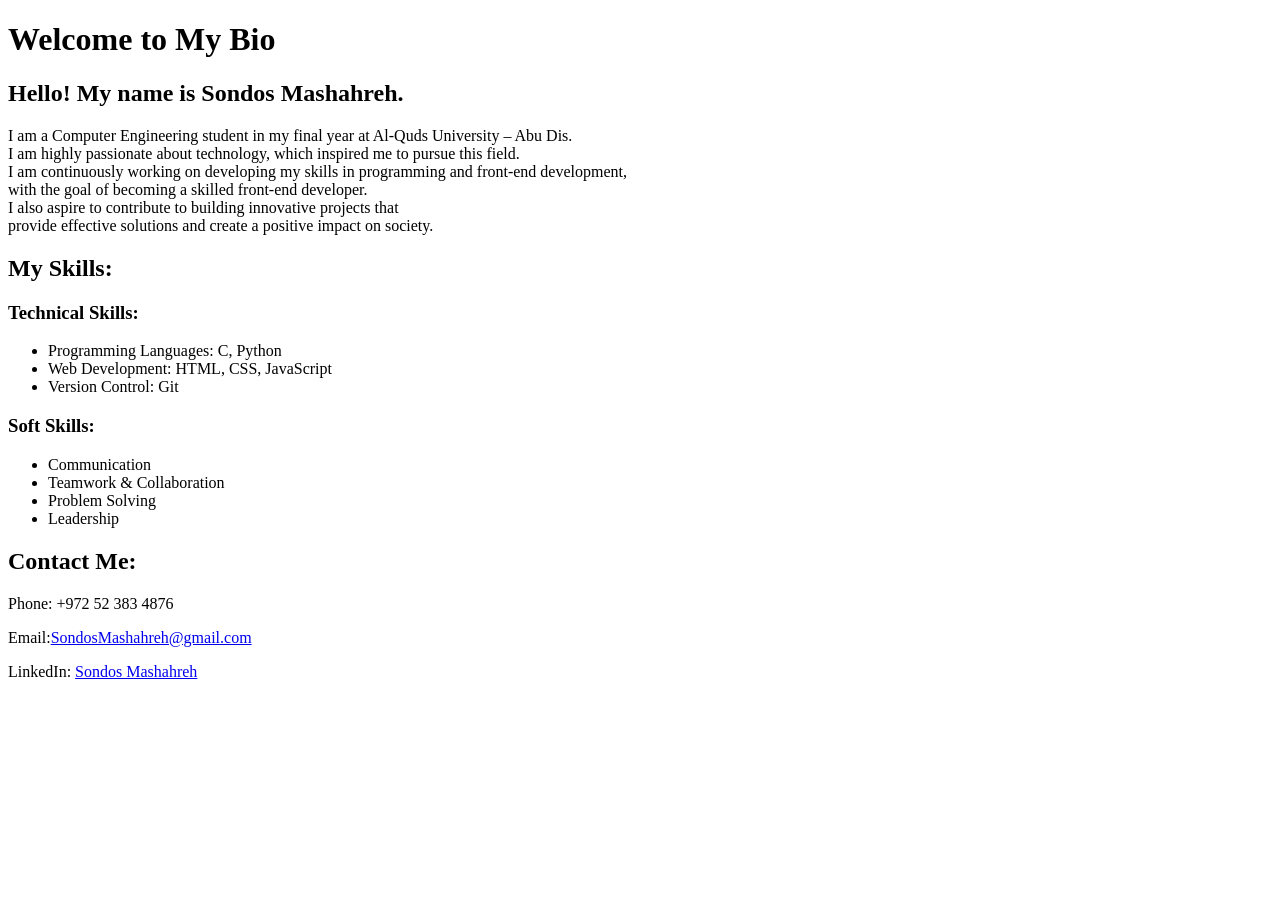
==== index.html @ 12bb18e3 "add bio information" ====
<!DOCTYPE html>
<html lang="en">
<head>
    <meta  charset="UTF-8">
    <meta name="viewport" content="width=device-width, initial-scale=1.0">
    <title>My Bio</title>
</head>
<body>
    <header>
        <h1>Welcome to My Bio</h1>
    </header>

    <main>
        <h2>Hello! My name is Sondos Mashahreh.</h2>
        <p>I am a Computer Engineering student in my final year at Al-Quds University – Abu Dis.<br>
         I am highly passionate about technology, which inspired me to pursue this field.<br>
        I am continuously working on developing my skills in programming and front-end development,<br>
        with the goal of becoming a skilled front-end developer. <br>
        I also aspire to contribute to building innovative projects that<br>
        provide effective solutions and create a positive impact on society.</p>
    </main>
    
    <section>
        <h2>My Skills:</h2>
        <h3>Technical Skills:</h3>
        <ul>
            <li>Programming Languages: C, Python</li>
            <li>Web Development: HTML, CSS, JavaScript</li>
            <li>Version Control: Git</li>
        </ul>
        <h3>Soft Skills:</h3>
        <ul>
            <li>Communication</li>
            <li>Teamwork & Collaboration</li>
            <li>Problem Solving</li>
            <li>Leadership</li>
        </ul>
    </section>

    <footer>
        <h2>Contact Me:</h2>
        <p>Phone: +972 52 383 4876</p>
        <p>Email:<a href="mailto:SondosMashahreh@gmail.com">SondosMashahreh@gmail.com</a></p>
        <p>LinkedIn: <a href="https://www.linkedin.com/in/sondos-mashahreh-b41b27382?utm_source=share_via&utm_content=profile&utm_medium=member_ios" target="_blank">Sondos Mashahreh</a></p>
    </footer>



</body>
</html>
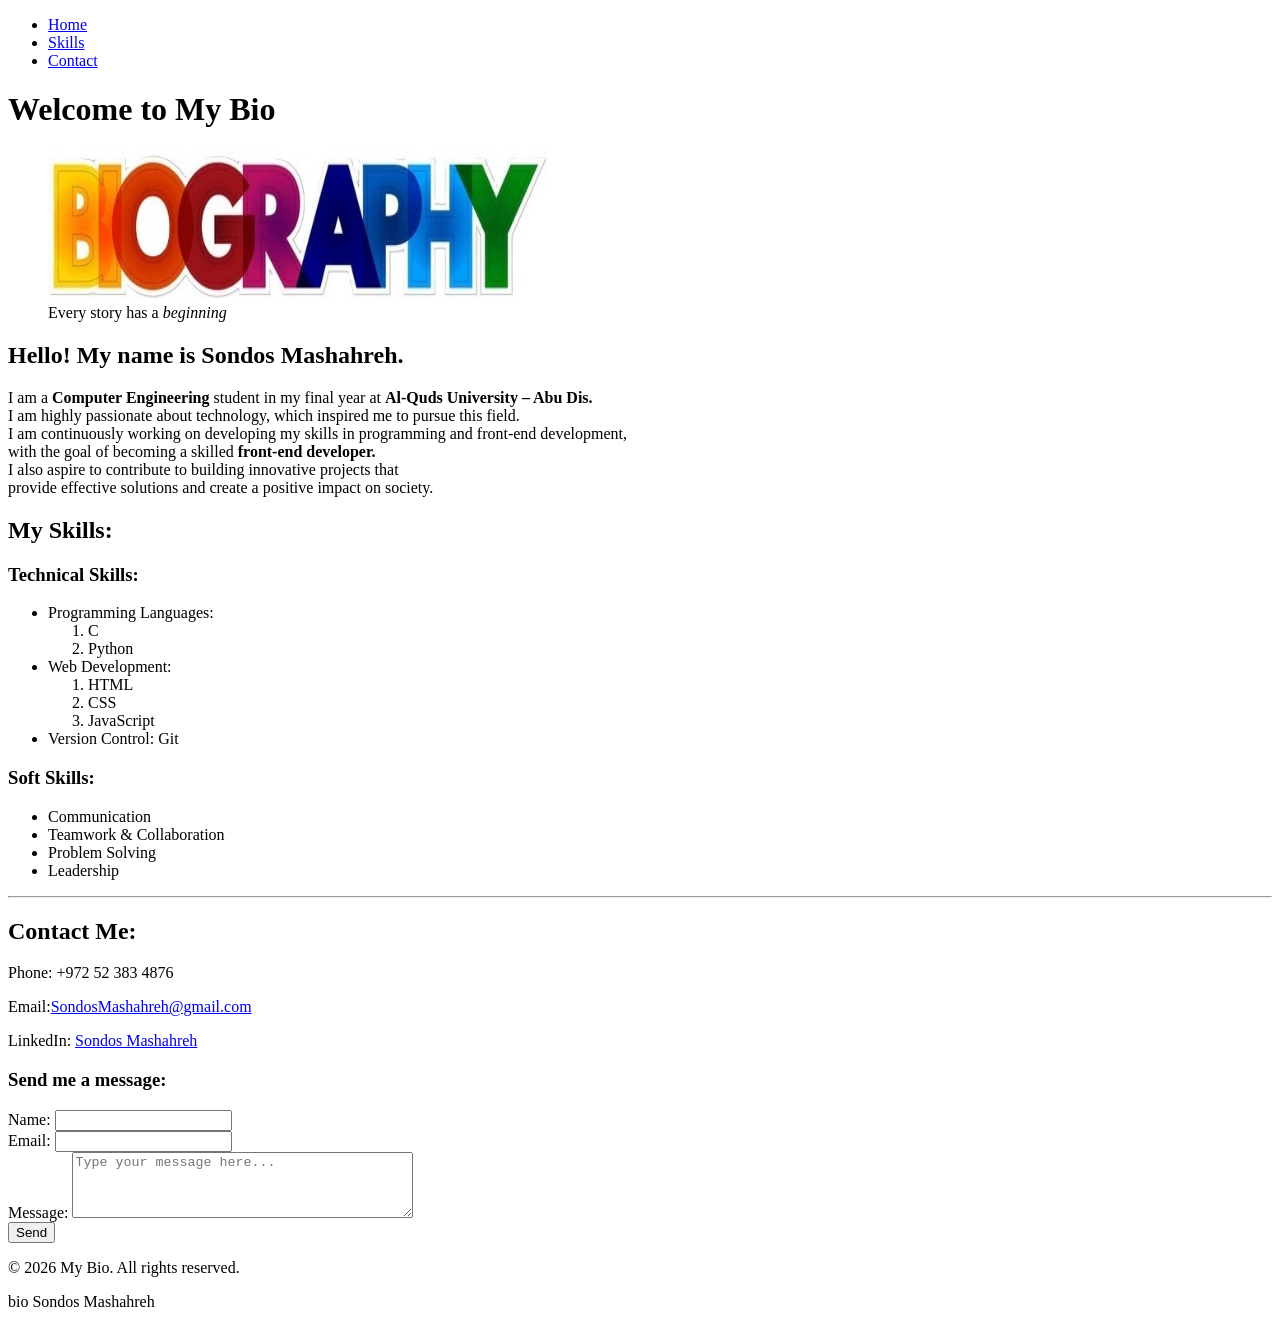
==== commit d067c429: "add form section" ====
--- a/index.html
+++ b/index.html
@@ -6,26 +6,48 @@
     <title>My Bio</title>
 </head>
 <body>
+    <nav class="navbar">
+        <ul>
+            <li><a href="#About">Home</a></li>
+            <li><a href="#skills">Skills</a></li>
+            <li><a href="#contact">Contact</a></li>
+        </ul>
+    </nav>
     <header>
         <h1>Welcome to My Bio</h1>
     </header>
+    <figure>
+    <img src="images/bio.jpg" alt="biography Picture" width="500" height="150">
+        <figcaption>Every story has a <em>beginning</em></figcaption>
+    </figure>
 
-    <main>
+    <main class="About">
         <h2>Hello! My name is Sondos Mashahreh.</h2>
-        <p>I am a Computer Engineering student in my final year at Al-Quds University – Abu Dis.<br>
+        <p>I am a <strong>Computer Engineering</strong> student in my final year at <strong>Al-Quds University – Abu Dis.</strong><br>
          I am highly passionate about technology, which inspired me to pursue this field.<br>
         I am continuously working on developing my skills in programming and front-end development,<br>
-        with the goal of becoming a skilled front-end developer. <br>
+        with the goal of becoming a skilled<strong> front-end developer.</strong>  <br>
         I also aspire to contribute to building innovative projects that<br>
         provide effective solutions and create a positive impact on society.</p>
     </main>
     
-    <section>
+    <section id="skills">
         <h2>My Skills:</h2>
         <h3>Technical Skills:</h3>
         <ul>
-            <li>Programming Languages: C, Python</li>
-            <li>Web Development: HTML, CSS, JavaScript</li>
+            <li>Programming Languages:
+            <ol>
+                <li>C</li>
+                <li>Python</li>
+            </ol>
+            </li>
+            <li>Web Development:
+            <ol>
+                <li>HTML</li>
+                <li>CSS</li>
+                <li>JavaScript</li>
+            </ol>
+            </li>
             <li>Version Control: Git</li>
         </ul>
         <h3>Soft Skills:</h3>
@@ -37,12 +59,33 @@
         </ul>
     </section>
 
-    <footer>
+
+    
+<hr>
+    <form id="contact">
+
         <h2>Contact Me:</h2>
+    
         <p>Phone: +972 52 383 4876</p>
         <p>Email:<a href="mailto:SondosMashahreh@gmail.com">SondosMashahreh@gmail.com</a></p>
         <p>LinkedIn: <a href="https://www.linkedin.com/in/sondos-mashahreh-b41b27382?utm_source=share_via&utm_content=profile&utm_medium=member_ios" target="_blank">Sondos Mashahreh</a></p>
-    </footer>
+        <h3>Send me a message: </h3>
+        <label for="name">Name:</label>
+        <input type="text" id="name" name="name" required>
+        <br>
+        <label for="email">Email:</label>
+        <input type="email" id="email" name="email" required>
+        <br>
+        <label for="message">Message:</label>
+        <textarea name="message" id="message" rows="4" cols="40" placeholder="Type your message here..."></textarea>
+        <br>
+        <button type="submit">Send</button>
+    </form>
+
+        <footer>
+            <p>&copy; 2026 My Bio. All rights reserved.</p>
+            <p>bio Sondos Mashahreh</p>
+        </footer>
 
 
 
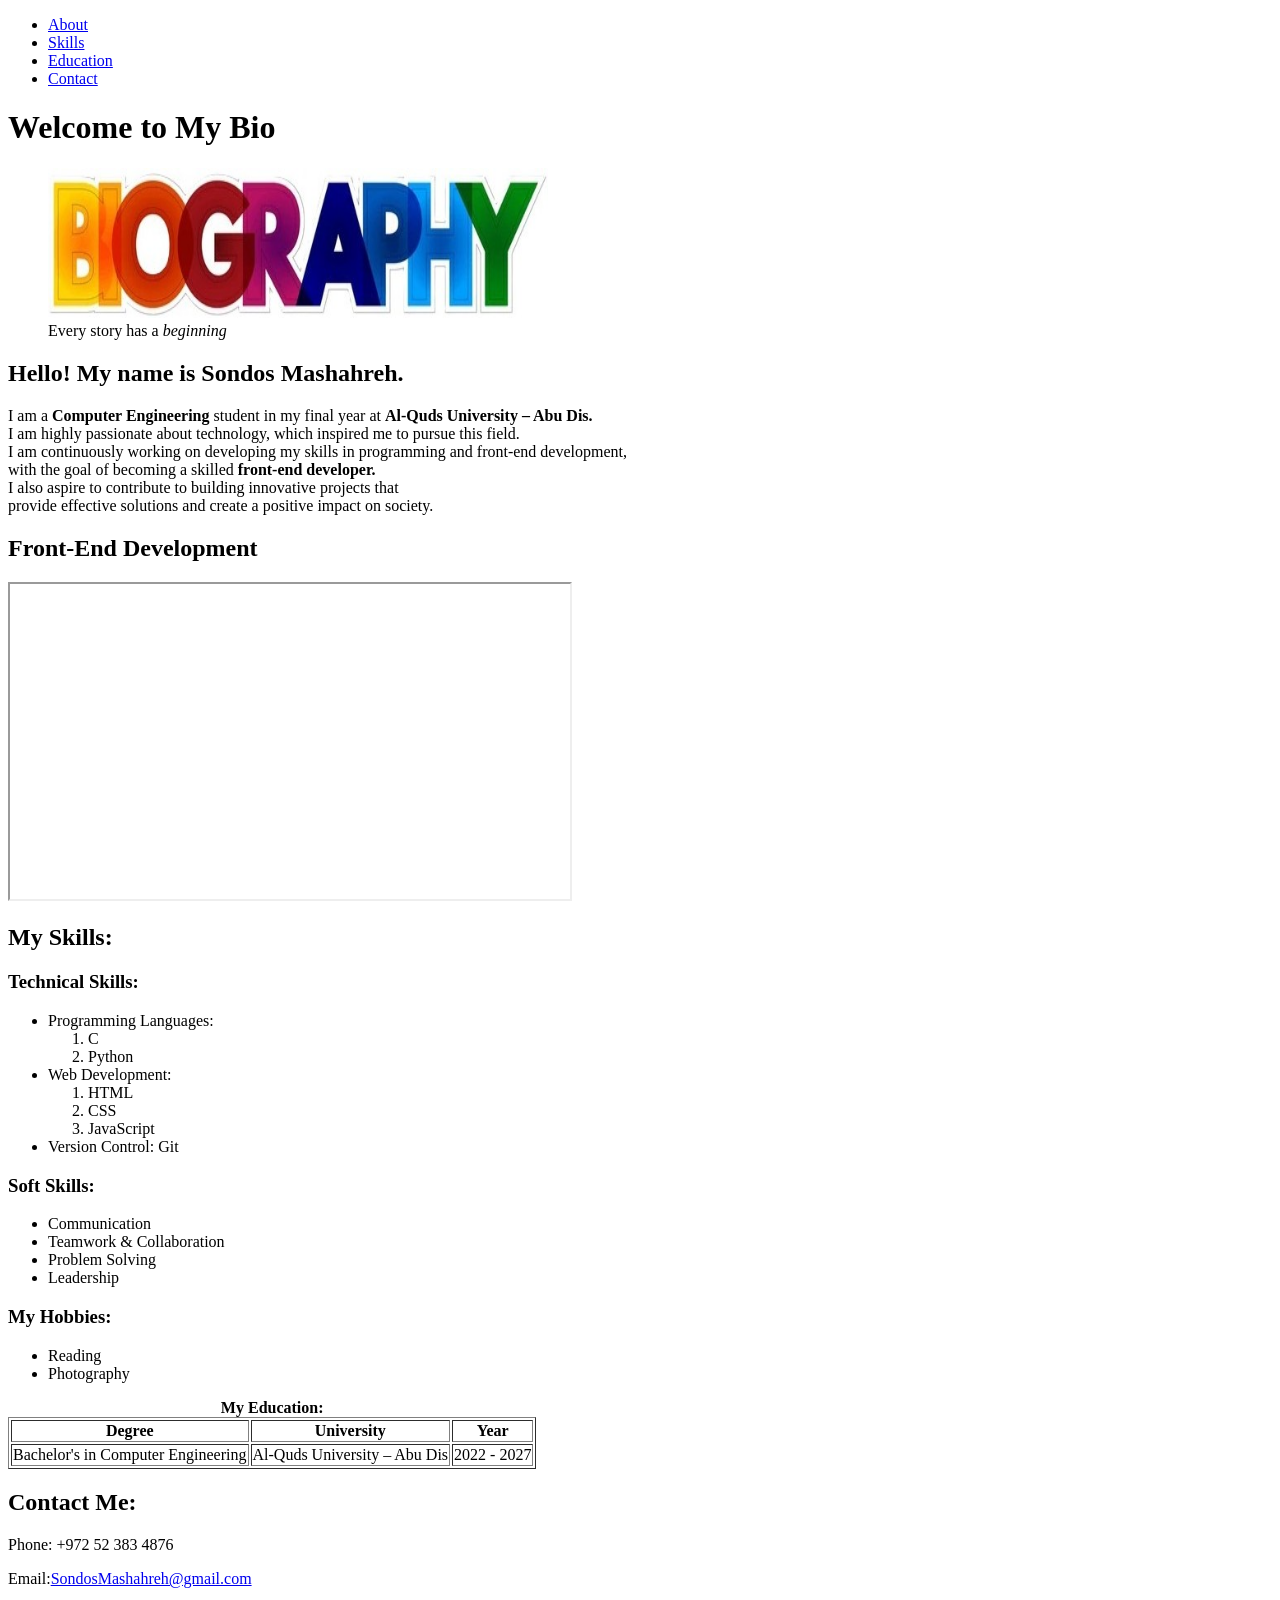
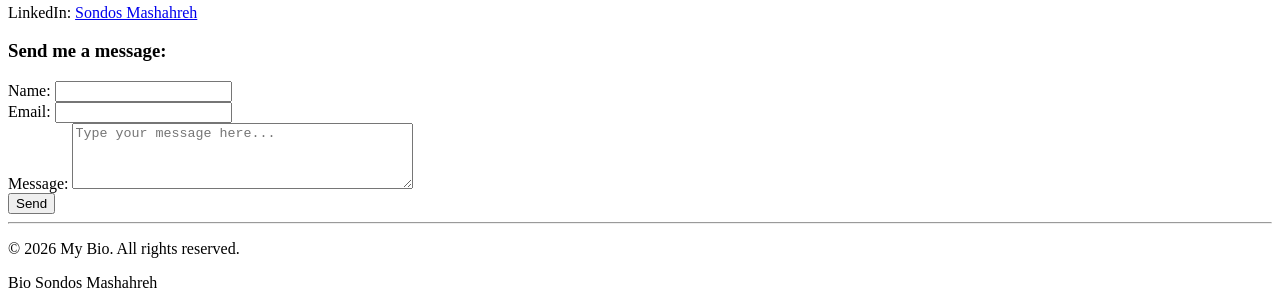
==== commit eea303d3: "add table, video, and others" ====
--- a/index.html
+++ b/index.html
@@ -3,25 +3,30 @@
 <head>
     <meta  charset="UTF-8">
     <meta name="viewport" content="width=device-width, initial-scale=1.0">
+    <meta name="description" content="Personal bio of Sondos Mashahreh, Computer Engineering student.">
     <title>My Bio</title>
 </head>
 <body>
+    <header>
+    <!-- Navigation -->
     <nav class="navbar">
         <ul>
-            <li><a href="#About">Home</a></li>
+            <li><a href="#about">About</a></li>
             <li><a href="#skills">Skills</a></li>
+            <li><a href="#education">Education</a></li>
             <li><a href="#contact">Contact</a></li>
         </ul>
     </nav>
-    <header>
         <h1>Welcome to My Bio</h1>
     </header>
+
     <figure>
     <img src="images/bio.jpg" alt="biography Picture" width="500" height="150">
         <figcaption>Every story has a <em>beginning</em></figcaption>
     </figure>
 
-    <main class="About">
+    <main>
+    <section id="about">
         <h2>Hello! My name is Sondos Mashahreh.</h2>
         <p>I am a <strong>Computer Engineering</strong> student in my final year at <strong>Al-Quds University – Abu Dis.</strong><br>
          I am highly passionate about technology, which inspired me to pursue this field.<br>
@@ -29,7 +34,11 @@
         with the goal of becoming a skilled<strong> front-end developer.</strong>  <br>
         I also aspire to contribute to building innovative projects that<br>
         provide effective solutions and create a positive impact on society.</p>
-    </main>
+    </section>
+<section >
+    <h2>Front-End Development</h2>
+<iframe width="560" height="315" src="https://www.youtube.com/embed/qyHyFsT7Hig?si=649HlX-gsU0fcvH4" title="YouTube video player" loading="lazy" allow="accelerometer; autoplay; clipboard-write; encrypted-media; gyroscope; picture-in-picture; web-share" referrerpolicy="strict-origin-when-cross-origin" allowfullscreen></iframe>
+    </section>
     
     <section id="skills">
         <h2>My Skills:</h2>
@@ -59,9 +68,37 @@
         </ul>
     </section>
 
+        <aside>
+            <h3>My Hobbies:</h3>
+            <ul>
+                <li>Reading</li>
+                <li>Photography</li>
 
+            </ul>
+        </aside>    
+
+    <section id="education">
+    <table border="1">
+        <caption><b>My Education:</b></caption>
+        <thead>
+            <tr>
+                <th>Degree</th>
+                <th>University</th>
+                <th>Year</th>
+            </tr>
+        </thead>
+        <tbody>
+            <tr>
+                <td>Bachelor's in Computer Engineering</td>
+                <td>Al-Quds University – Abu Dis</td>
+                <td>2022 - 2027</td>
+            </tr>
+        </tbody>
+    </table>
+    </section>
+
+    </main>
     
-<hr>
     <form id="contact">
 
         <h2>Contact Me:</h2>
@@ -77,14 +114,14 @@
         <input type="email" id="email" name="email" required>
         <br>
         <label for="message">Message:</label>
-        <textarea name="message" id="message" rows="4" cols="40" placeholder="Type your message here..."></textarea>
+        <textarea name="message" id="message" rows="4" cols="40" placeholder="Type your message here..." required></textarea>
         <br>
         <button type="submit">Send</button>
     </form>
-
+<hr>
         <footer>
             <p>&copy; 2026 My Bio. All rights reserved.</p>
-            <p>bio Sondos Mashahreh</p>
+            <p>Bio Sondos Mashahreh</p>
         </footer>
 
 
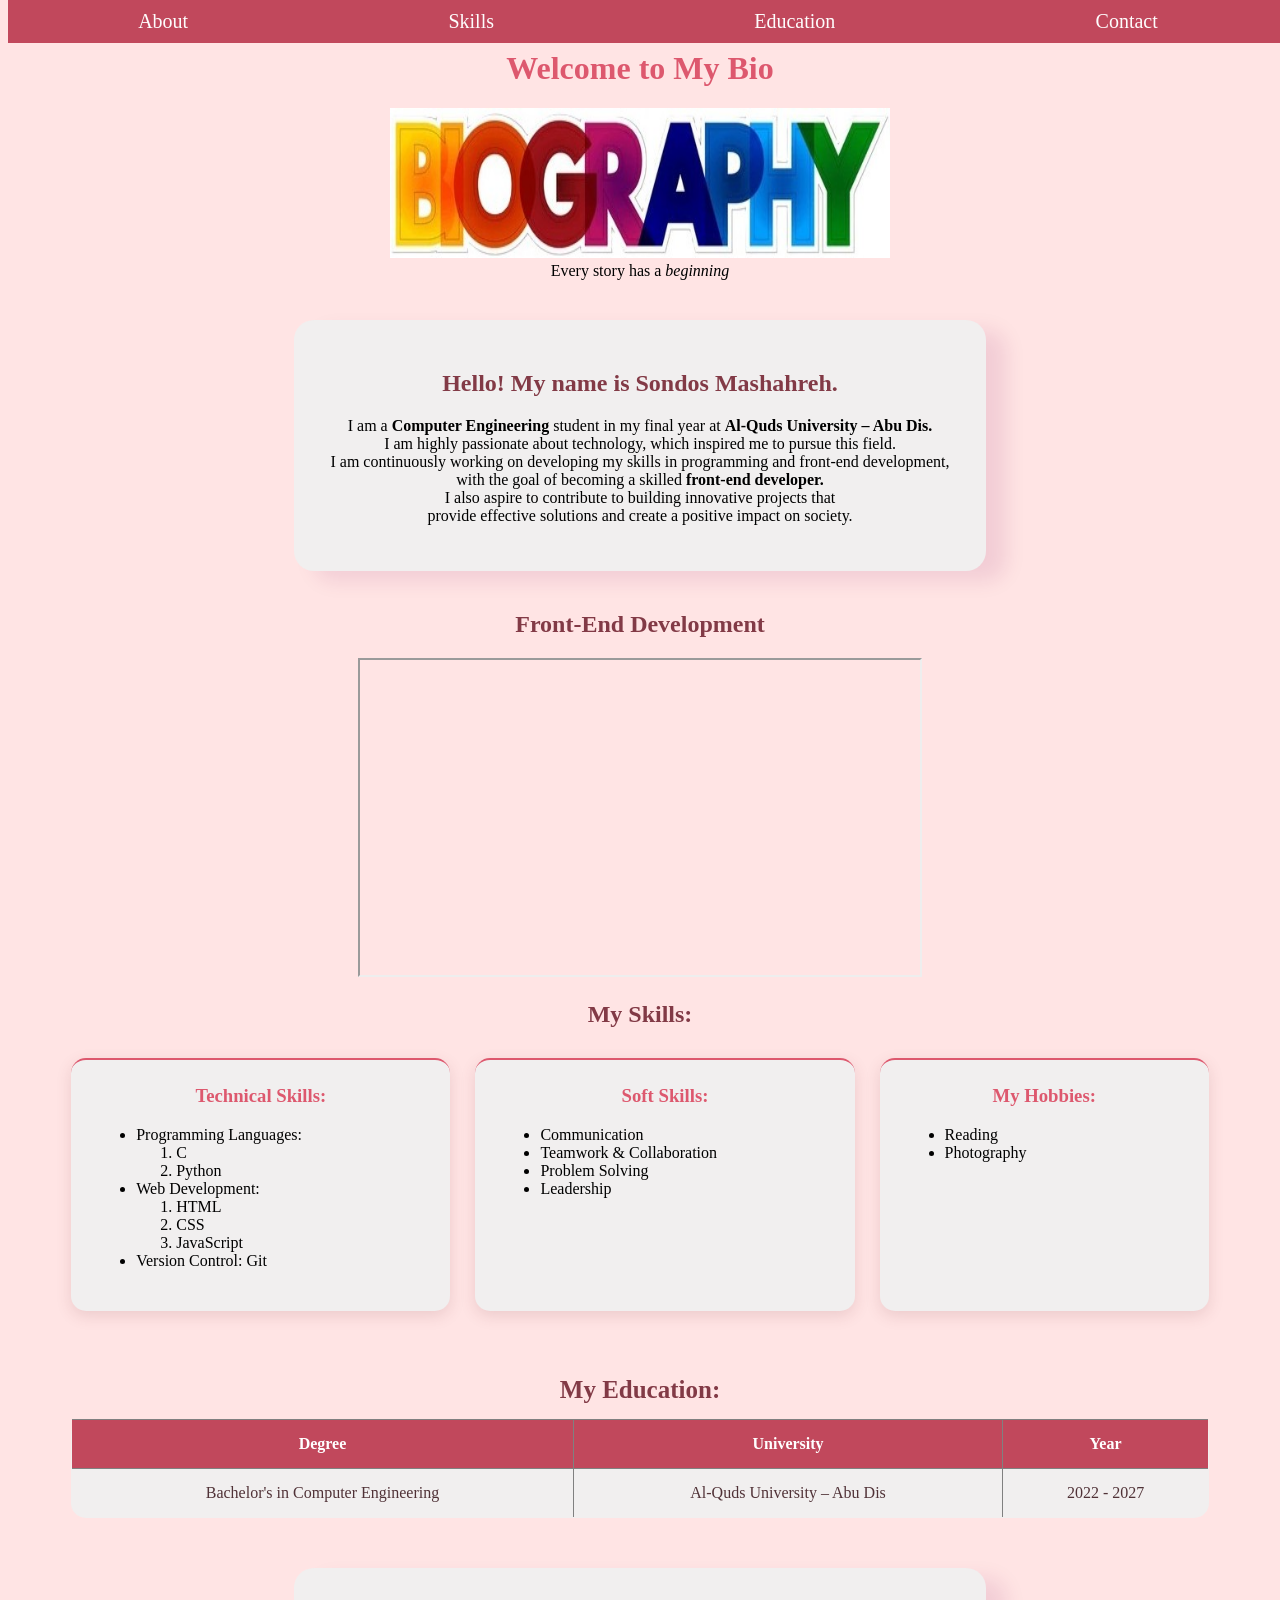
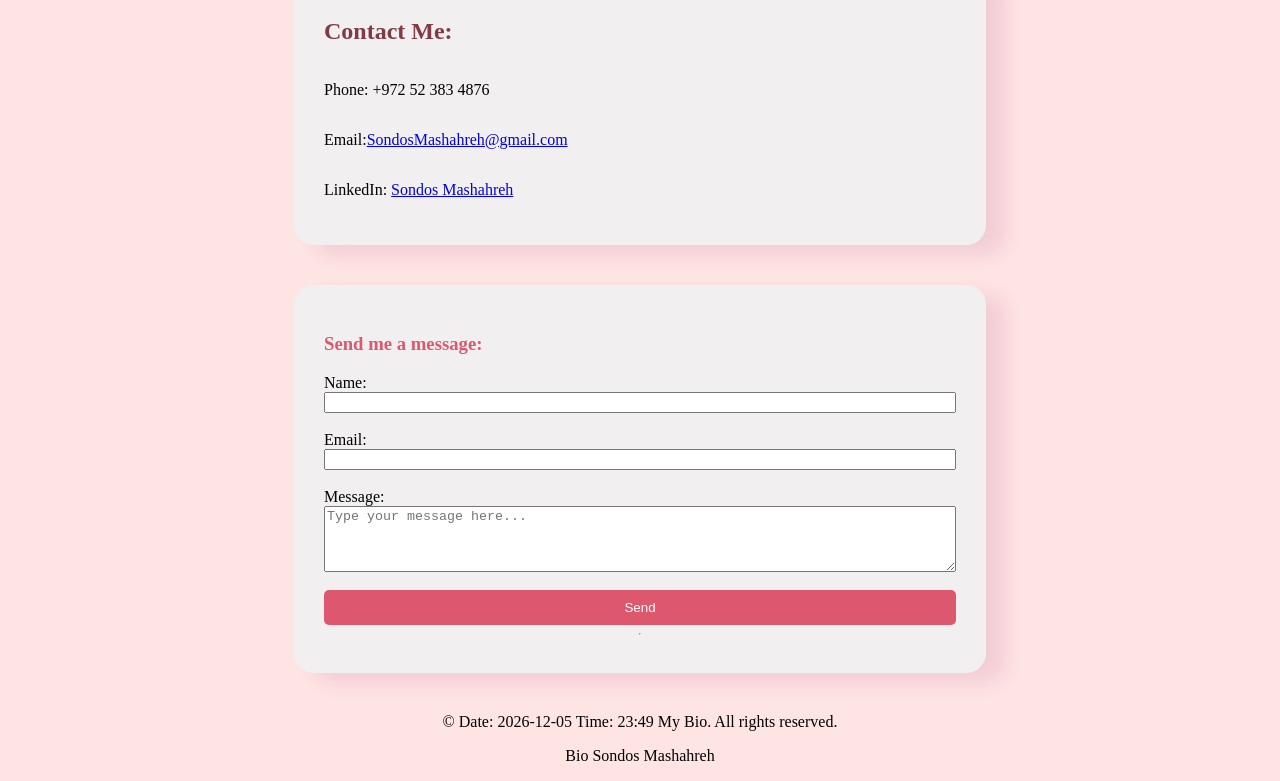
==== commit bfe3b6b6: "add js + css" ====
--- a/index.html
+++ b/index.html
@@ -4,6 +4,8 @@
     <meta  charset="UTF-8">
     <meta name="viewport" content="width=device-width, initial-scale=1.0">
     <meta name="description" content="Personal bio of Sondos Mashahreh, Computer Engineering student.">
+    <link rel="stylesheet" href="style.css">
+    <script src="script.js" defer></script>
     <title>My Bio</title>
 </head>
 <body>
@@ -40,8 +42,10 @@
 <iframe width="560" height="315" src="https://www.youtube.com/embed/qyHyFsT7Hig?si=649HlX-gsU0fcvH4" title="YouTube video player" loading="lazy" allow="accelerometer; autoplay; clipboard-write; encrypted-media; gyroscope; picture-in-picture; web-share" referrerpolicy="strict-origin-when-cross-origin" allowfullscreen></iframe>
     </section>
     
+            <h2>My Skills:</h2>
+
     <section id="skills">
-        <h2>My Skills:</h2>
+            <div class="box">
         <h3>Technical Skills:</h3>
         <ul>
             <li>Programming Languages:
@@ -58,7 +62,10 @@
             </ol>
             </li>
             <li>Version Control: Git</li>
+            </div>
         </ul>
+            <div class="box">
+
         <h3>Soft Skills:</h3>
         <ul>
             <li>Communication</li>
@@ -66,16 +73,21 @@
             <li>Problem Solving</li>
             <li>Leadership</li>
         </ul>
-    </section>
+        </div>
 
         <aside>
+                <div class="box">
+
             <h3>My Hobbies:</h3>
             <ul>
                 <li>Reading</li>
                 <li>Photography</li>
 
             </ul>
+            </div>
         </aside>    
+            </section>
+
 
     <section id="education">
     <table border="1">
@@ -99,13 +111,15 @@
 
     </main>
     
-    <form id="contact">
+    <section id="contact">
 
         <h2>Contact Me:</h2>
     
         <p>Phone: +972 52 383 4876</p>
         <p>Email:<a href="mailto:SondosMashahreh@gmail.com">SondosMashahreh@gmail.com</a></p>
         <p>LinkedIn: <a href="https://www.linkedin.com/in/sondos-mashahreh-b41b27382?utm_source=share_via&utm_content=profile&utm_medium=member_ios" target="_blank">Sondos Mashahreh</a></p>
+    </section>
+    <form id="contactForm">
         <h3>Send me a message: </h3>
         <label for="name">Name:</label>
         <input type="text" id="name" name="name" required>
@@ -116,15 +130,12 @@
         <label for="message">Message:</label>
         <textarea name="message" id="message" rows="4" cols="40" placeholder="Type your message here..." required></textarea>
         <br>
-        <button type="submit">Send</button>
+        <button class="but" type="submit">Send</button>
+<div id="savedMessages" style="display:none;"></div>    <hr>
     </form>
-<hr>
         <footer>
-            <p>&copy; 2026 My Bio. All rights reserved.</p>
+    <p id="datetime"></p>
             <p>Bio Sondos Mashahreh</p>
         </footer>
-
-
-
 </body>
 </html>
--- a/style.css
+++ b/style.css
@@ -0,0 +1,144 @@
+body{
+background-color: rgb(255, 228, 228);
+margin-top: 0;
+text-align: center;
+}
+
+.navbar a{
+    text-decoration: none;
+    color: inherit
+}
+
+.navbar ul{
+    background-color: rgb(193, 72, 92);
+    color: rgb(254, 253, 253);
+    display: flex;
+    justify-content: space-around;
+    list-style-type: none;
+    padding: 10px;
+    margin: 0;
+    font-size: 20px;
+    gap: 20px;
+}
+
+.navbar{
+    position: fixed;
+    top: 0;
+    width: 100%;
+}
+
+
+h1{
+    margin-top: 50px;
+    color: rgb(221, 88, 110);
+}
+
+h2{
+    color: rgb(130, 58, 70);
+}
+
+h3{
+    color: rgb(221, 88, 110);
+}
+
+.but{
+    background-color: rgb(221, 88, 110);
+    color: white;
+    padding: 10px 20px;
+    border: none;
+    border-radius: 5px;
+    cursor: pointer;
+}
+
+html {
+    scroll-padding-top: 50px;
+}
+
+#about {
+    background-color: rgb(241, 239, 239);
+    width: 50%;
+    margin: 40px auto;
+    padding: 30px;
+    border-radius: 20px;
+    box-shadow: 20px 10px 20px rgba(123, 4, 90, 0.1);
+}
+
+#skills {
+    flex: 1;
+    display: flex;
+    justify-content: center;
+    align-items: stretch;
+    gap: 25px;
+    text-align: left;
+    width: 90%;
+    margin: 30px auto;
+}
+
+#skills .box {
+    flex: 1;
+    width: 100%;
+    background-color: rgb(241, 239, 239);
+    padding: 25px;
+    border-radius: 15px;
+    box-shadow: 0 5px 15px rgba(130, 58, 70, 0.15);
+    text-align: left;
+    border-top: 2.5px solid rgb(221, 88, 110);
+    transition: transform 0.2s ease;
+}
+
+#skills .box:hover {
+    transform: translateY(5px);
+}
+
+#skills h3 {
+    text-align: center;
+    margin-top: 0;
+}
+
+#skills > aside {
+    flex: 1;
+    display: flex;
+}
+
+#education {
+    width: 90%;
+    margin: 50px auto;
+}
+
+#education table {
+    width: 100%;
+    border-collapse: collapse;
+    background-color: rgb(241, 239, 239);
+    border-radius: 15px;
+    overflow: hidden;
+}
+
+#education caption {
+    padding: 15px;
+    font-size: 25px;
+    color: rgb(130, 58, 70);
+}
+
+#education th {
+    background-color: rgb(193, 72, 92);
+    color: white;
+    padding: 15px;
+}
+
+#education td {
+    padding: 15px;
+    color: rgb(80, 50, 55);
+}
+
+#contact, #contactForm {
+    text-align: left;
+    background-color: rgb(241, 239, 239);
+    width: 50%;
+    margin: 40px auto;
+    padding: 30px;
+    border-radius: 20px;
+    box-shadow: 20px 10px 20px rgba(123, 4, 90, 0.1);
+    display: flex;
+    flex-direction: column;
+}
+
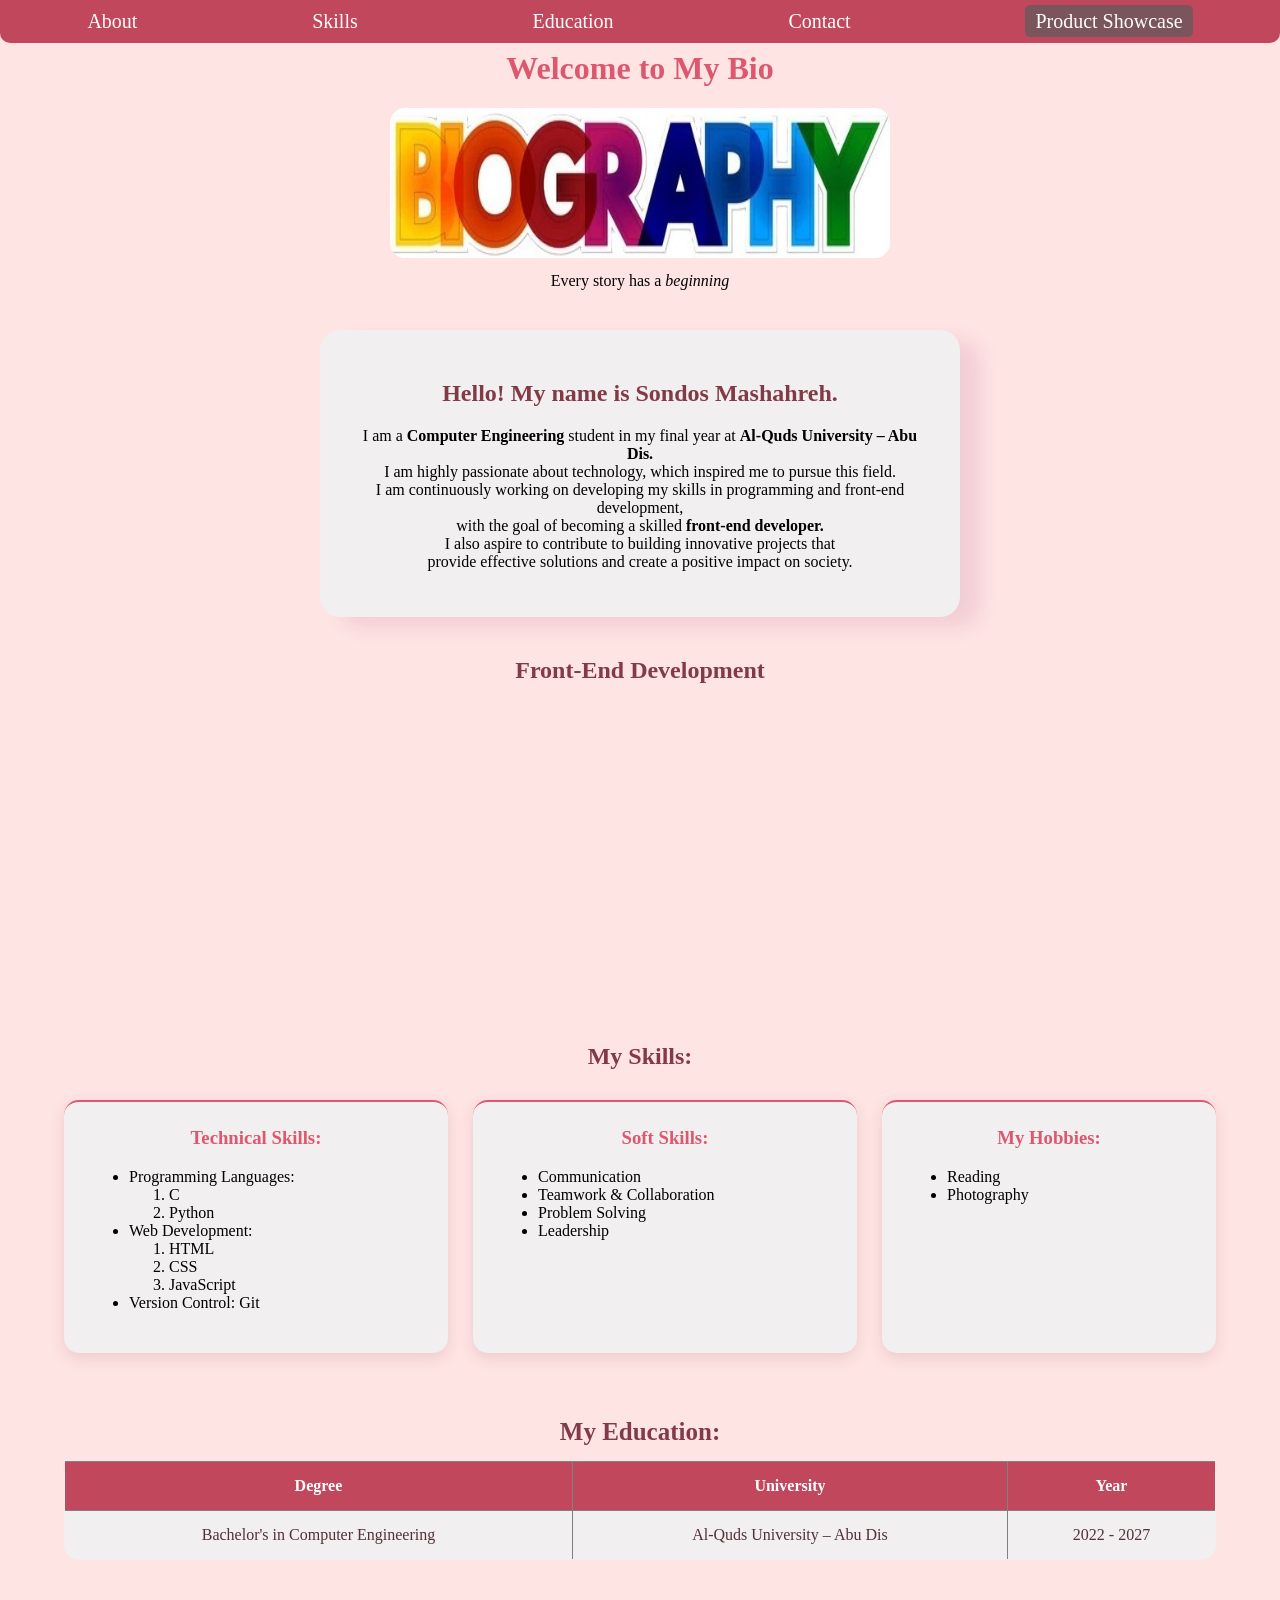
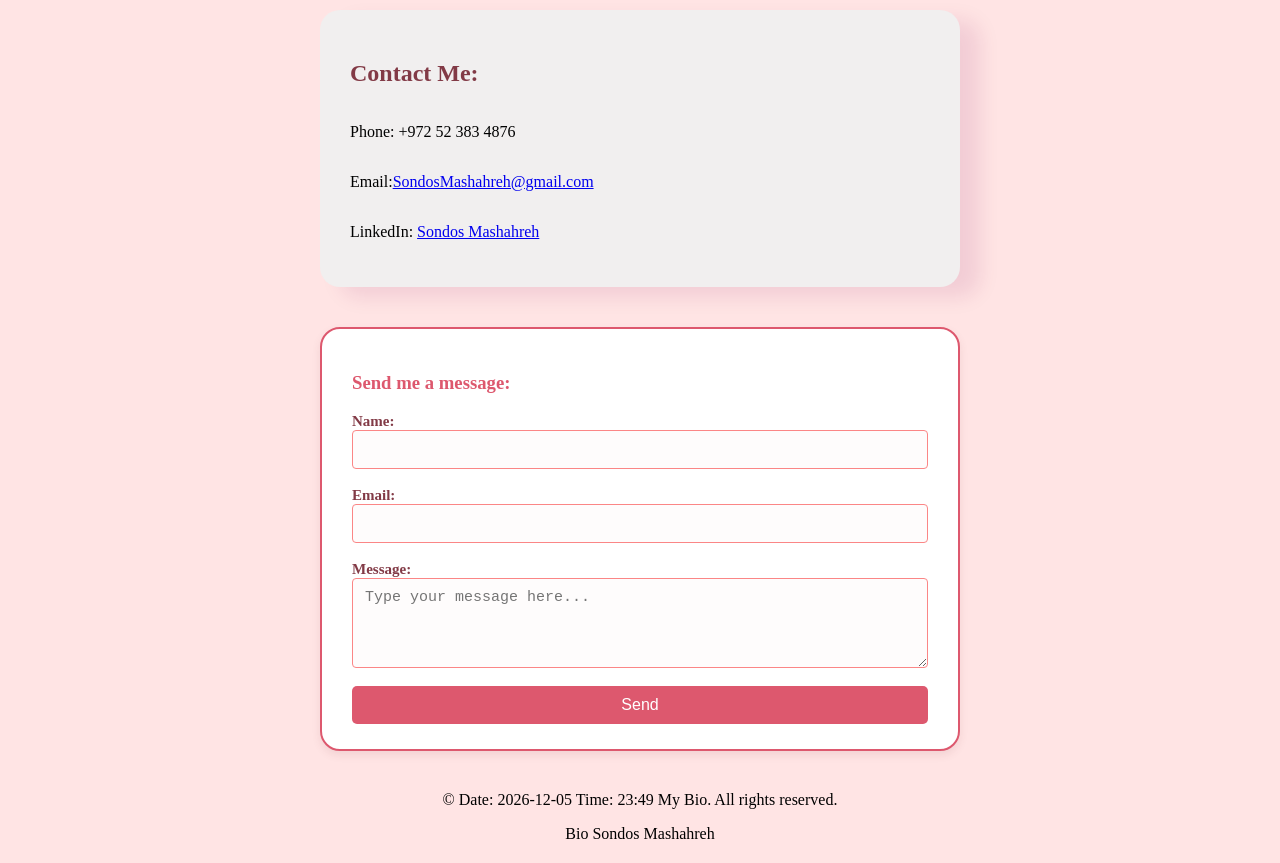
==== commit b5ae8d4a: "add product page" ====
--- a/index.html
+++ b/index.html
@@ -10,13 +10,13 @@
 </head>
 <body>
     <header>
-    <!-- Navigation -->
     <nav class="navbar">
         <ul>
             <li><a href="#about">About</a></li>
-            <li><a href="#skills">Skills</a></li>
+            <li><a href="#skills-section">Skills</a></li>
             <li><a href="#education">Education</a></li>
             <li><a href="#contact">Contact</a></li>
+            <li><a id="product-showcase-link" href="../product-showcase.html">Product Showcase</a></li>
         </ul>
     </nav>
         <h1>Welcome to My Bio</h1>
@@ -37,12 +37,11 @@
         I also aspire to contribute to building innovative projects that<br>
         provide effective solutions and create a positive impact on society.</p>
     </section>
-<section >
+<section>
     <h2>Front-End Development</h2>
-<iframe width="560" height="315" src="https://www.youtube.com/embed/qyHyFsT7Hig?si=649HlX-gsU0fcvH4" title="YouTube video player" loading="lazy" allow="accelerometer; autoplay; clipboard-write; encrypted-media; gyroscope; picture-in-picture; web-share" referrerpolicy="strict-origin-when-cross-origin" allowfullscreen></iframe>
-    </section>
+<iframe width="560" height="315" src="https://www.youtube.com/embed/Tef1e9FiSR0?si=miLtshqwr2T4hgXf" title="YouTube video player" frameborder="0" allow="accelerometer; autoplay; clipboard-write; encrypted-media; gyroscope; picture-in-picture; web-share" referrerpolicy="strict-origin-when-cross-origin" allowfullscreen></iframe>    </section>
     
-            <h2>My Skills:</h2>
+            <h2 id="skills-section">My Skills:</h2>
 
     <section id="skills">
             <div class="box">
@@ -131,8 +130,8 @@
         <textarea name="message" id="message" rows="4" cols="40" placeholder="Type your message here..." required></textarea>
         <br>
         <button class="but" type="submit">Send</button>
-<div id="savedMessages" style="display:none;"></div>    <hr>
-    </form>
+<div id="savedMessages" style="display:none;"></div>
+</form>
         <footer>
     <p id="datetime"></p>
             <p>Bio Sondos Mashahreh</p>
--- a/style.css
+++ b/style.css
@@ -1,7 +1,13 @@
+*{
+    box-sizing: border-box;
+}
+
 body{
 background-color: rgb(255, 228, 228);
-margin-top: 0;
+margin: 0;
 text-align: center;
+box-sizing: border-box;
+
 }
 
 .navbar a{
@@ -19,6 +25,7 @@
     margin: 0;
     font-size: 20px;
     gap: 20px;
+    border-radius: 0px 0px 10px 10px;
 }
 
 .navbar{
@@ -142,3 +149,90 @@
     flex-direction: column;
 }
 
+#contactForm {
+    background-color: #ffffff; 
+    border: 2px solid rgb(221, 88, 110);
+    border-radius: 20px;
+    box-shadow: 0 4px 8px rgba(130, 58, 70, 0.1); 
+    padding: 25px 30px;
+}
+
+#contactForm label {
+    font-weight: bold;
+    color: rgb(130, 58, 70);
+    font-size: 15px;
+}
+
+#contactForm input,
+#contactForm textarea {
+    width: 100%;
+    padding: 10px 12px;
+    border: 1px solid #fb8686; 
+    border-radius: 4px; 
+    font-size: 15px;
+    background-color: #fefcfc;
+    box-sizing: border-box;
+}
+
+#contactForm .but {
+    background-color: rgb(221, 88, 110);
+    font-size: 16px;
+}
+
+#contactForm .but:hover {
+    background-color: rgb(193, 72, 92); 
+}
+
+#product-showcase {
+display: flex;
+}
+
+.product{
+    display: flex;
+    flex-direction: column;
+    background-color: rgb(224, 204, 204);
+    padding: 15px;
+    align-items: center;
+    padding: 15px;
+    margin: 15px;
+    border-radius: 15px;
+}
+
+img {
+    border-radius: 15px;
+    margin-bottom: 10px;
+}
+
+@media screen and (max-width: 768px) {
+    #skills, #education, #contact, #contactForm, #product-showcase, .product, img {
+        flex-direction: column;
+        align-items: center;
+    }
+
+    #skills .box {
+        width: 80%;
+        margin-bottom: 20px;
+    }
+
+    #education {
+        width: 90%;
+    }
+
+    #contact, #contactForm {
+        width: 90%;
+    }
+    
+}
+
+.product h3 {
+background-color: rgb(248, 248, 248);
+padding: 10px;
+border-radius: 10px;
+}
+
+#product-showcase-link, #my-bio-link{
+    background-color: rgb(123, 85, 92);
+    padding: 5px 10px;
+    border-radius: 5px;
+}
+
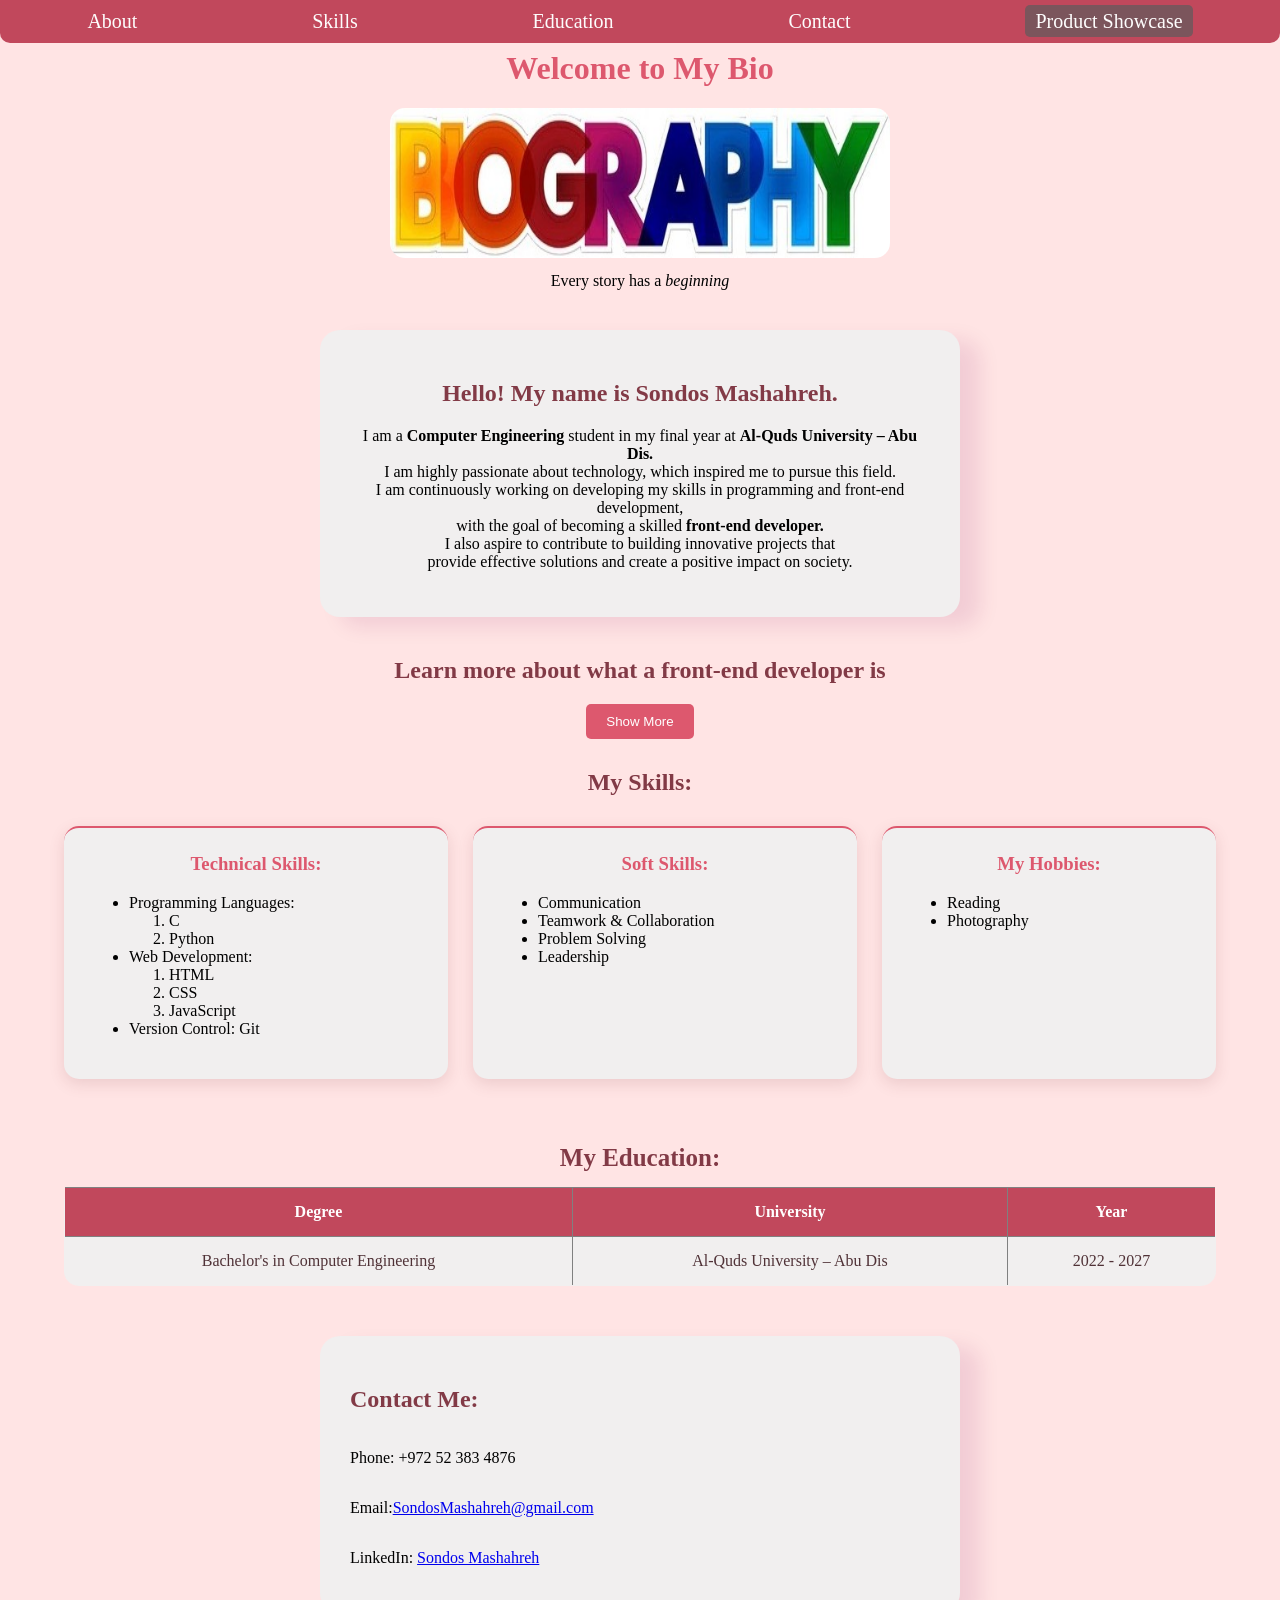
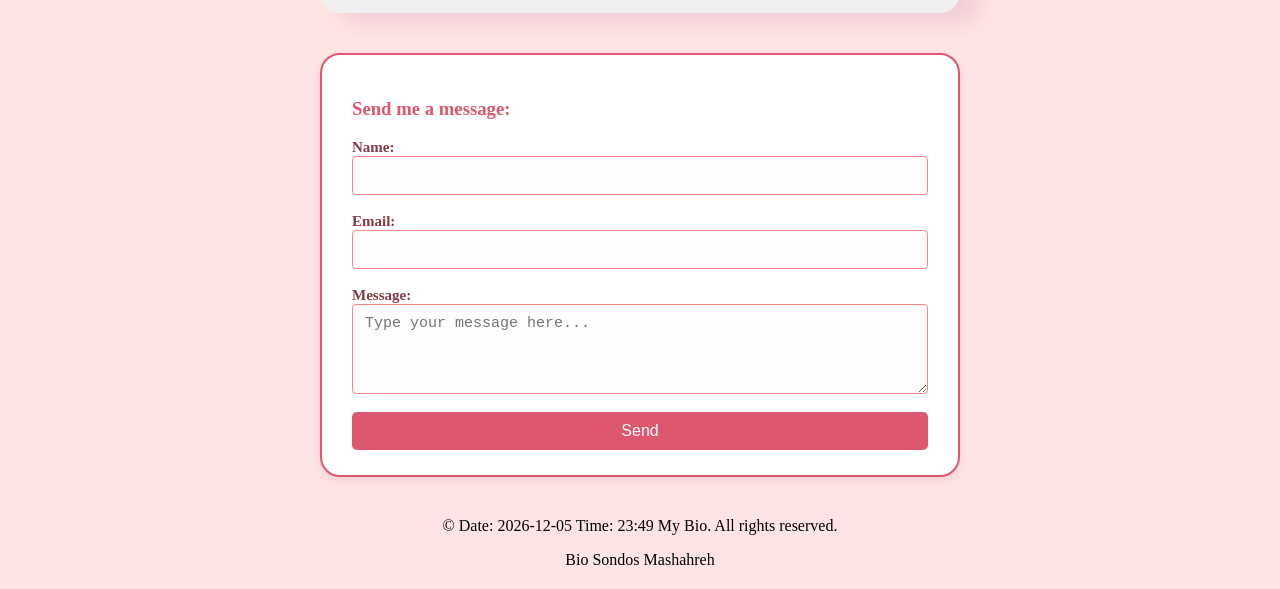
==== commit 4ea56e90: "weather-app" ====
--- a/index.html
+++ b/index.html
@@ -11,6 +11,7 @@
 <body>
     <header>
     <nav class="navbar">
+
         <ul>
             <li><a href="#about">About</a></li>
             <li><a href="#skills-section">Skills</a></li>
@@ -38,9 +39,12 @@
         provide effective solutions and create a positive impact on society.</p>
     </section>
 <section>
-    <h2>Front-End Development</h2>
-<iframe width="560" height="315" src="https://www.youtube.com/embed/Tef1e9FiSR0?si=miLtshqwr2T4hgXf" title="YouTube video player" frameborder="0" allow="accelerometer; autoplay; clipboard-write; encrypted-media; gyroscope; picture-in-picture; web-share" referrerpolicy="strict-origin-when-cross-origin" allowfullscreen></iframe>    </section>
-    
+    <h2>Learn more about what a front-end developer is</h2>
+        <button id="videoToggle">Show More</button>
+<div id="videoFrame">
+<iframe width="560" height="315" src="https://www.youtube.com/embed/Tef1e9FiSR0?si=miLtshqwr2T4hgXf" title="YouTube video player" frameborder="0" allow="accelerometer; autoplay; clipboard-write; encrypted-media; gyroscope; picture-in-picture; web-share" referrerpolicy="strict-origin-when-cross-origin" allowfullscreen></iframe>    
+    </div>
+    </section>
             <h2 id="skills-section">My Skills:</h2>
 
     <section id="skills">
--- a/style.css
+++ b/style.css
@@ -236,3 +236,28 @@
     border-radius: 5px;
 }
 
+#videoToggle {
+    background-color: rgb(221, 88, 110);
+    color: white;
+    padding: 10px 20px;
+    border: none;
+    border-radius: 5px;
+    cursor: pointer;
+    margin-bottom: 10px;
+}
+
+#videoFrame {
+    display: flex;
+    justify-content: center;
+    margin-top: 20px;
+}
+
+#videoFrame {
+    display: none;
+    justify-content: center;
+    margin-top: 20px;
+}
+
+#videoFrame.show {
+    display: flex;
+}
